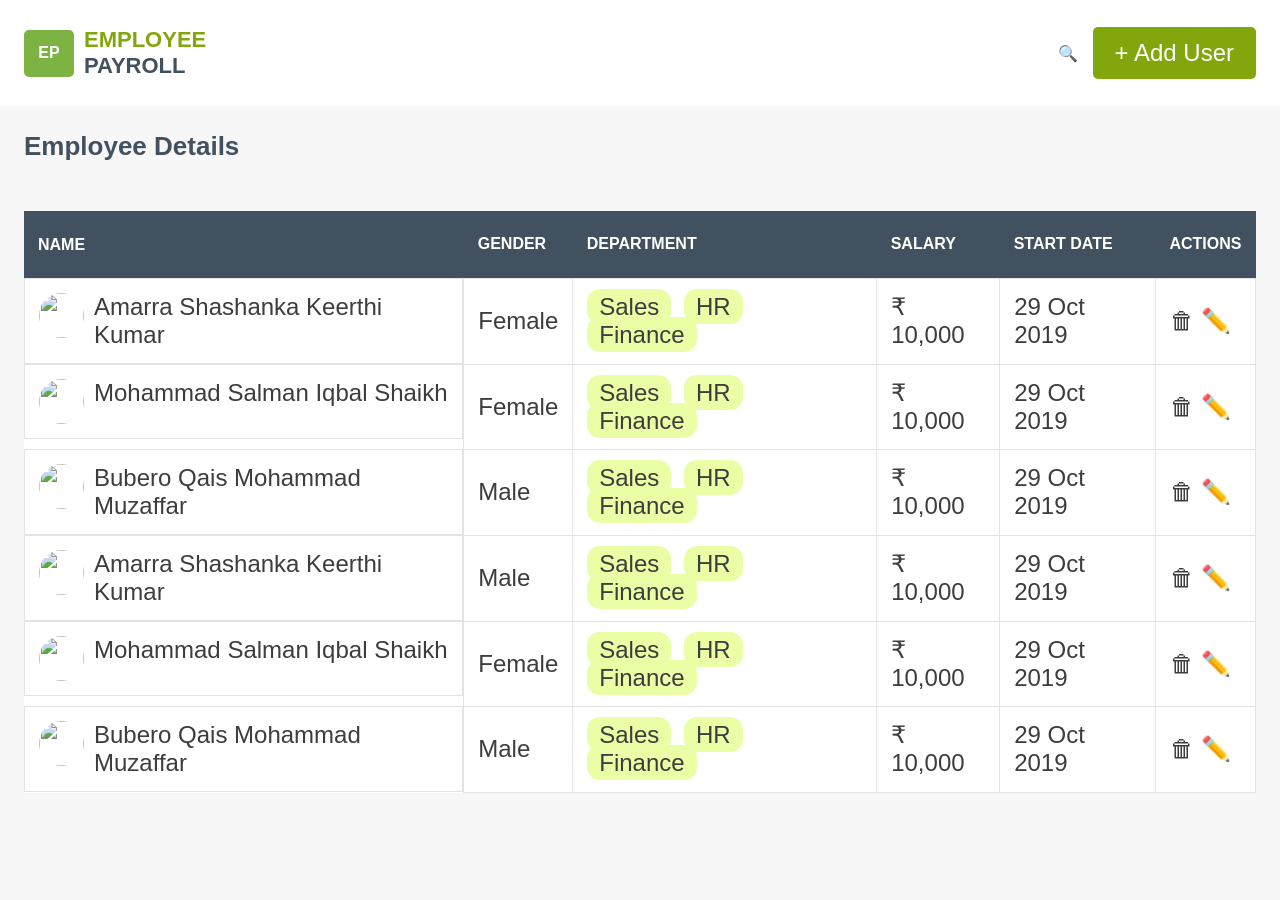
==== index.html @ 8c5e6e14 "Employee Payroll is being added" ====
<!DOCTYPE html>
<html lang="en">

<head>
    <meta charset="UTF-8">
    <title>Employee Payroll</title>
    <link rel="stylesheet" href="style.css">
</head>

<body>

    <div class="container">

        <!-- HEADER -->
        <div class="header">
            <div class="logo">
                <div class="logo-box">EP</div>
                <div class="logo-text">
                    <span>EMPLOYEE</span>
                    <span style="color:#42515F">PAYROLL</span>
                </div>
            </div>

            <div class="header-actions">
                🔍
                <a href="add_user.html"><button class="add-btn">+ Add User</button></a>
            </div>
        </div>

        <h3 id="empd">Employee Details</h3>

        <!-- TABLE -->
        <div class="table-wrapper">
            <table>
                <thead>
                    <tr>
                        <th>NAME</th>
                        <th>GENDER</th>
                        <th>DEPARTMENT</th>
                        <th>SALARY</th>
                        <th>START DATE</th>
                        <th>ACTIONS</th>
                    </tr>
                </thead>

                <tbody>

                    <tr>
                        <td class="name">
                            <img src="https://randomuser.me/api/portraits/women/44.jpg"> Amarra Shashanka Keerthi Kumar
                        </td>
                        <td>Female</td>
                        <td>
                            <span class="badge">Sales</span>
                            <span class="badge">HR</span>
                            <span class="badge">Finance</span>
                        </td>
                        <td>₹ 10,000</td>
                        <td>29 Oct 2019</td>
                        <td>🗑 ✏️</td>
                    </tr>

                    <tr>
                        <td class="name">
                            <img src="https://randomuser.me/api/portraits/women/65.jpg"> Mohammad Salman Iqbal Shaikh
                        </td>
                        <td>Female</td>
                        <td>
                            <span class="badge">Sales</span>
                            <span class="badge">HR</span>
                            <span class="badge">Finance</span>
                        </td>
                        <td>₹ 10,000</td>
                        <td>29 Oct 2019</td>
                        <td>🗑 ✏️</td>
                    </tr>

                    <tr>
                        <td class="name">
                            <img src="https://randomuser.me/api/portraits/men/32.jpg"> Bubero Qais Mohammad Muzaffar
                        </td>
                        <td>Male</td>
                        <td>
                            <span class="badge">Sales</span>
                            <span class="badge">HR</span>
                            <span class="badge">Finance</span>
                        </td>
                        <td>₹ 10,000</td>
                        <td>29 Oct 2019</td>
                        <td>🗑 ✏️</td>
                    </tr>

                    <tr>
                        <td class="name">
                            <img src="https://randomuser.me/api/portraits/men/45.jpg"> Amarra Shashanka Keerthi Kumar
                        </td>
                        <td>Male</td>
                        <td>
                            <span class="badge">Sales</span>
                            <span class="badge">HR</span>
                            <span class="badge">Finance</span>
                        </td>
                        <td>₹ 10,000</td>
                        <td>29 Oct 2019</td>
                        <td>🗑 ✏️</td>
                    </tr>

                    <tr>
                        <td class="name">
                            <img src="https://randomuser.me/api/portraits/women/12.jpg"> Mohammad Salman Iqbal Shaikh
                        </td>
                        <td>Female</td>
                        <td>
                            <span class="badge">Sales</span>
                            <span class="badge">HR</span>
                            <span class="badge">Finance</span>
                        </td>
                        <td>₹ 10,000</td>
                        <td>29 Oct 2019</td>
                        <td>🗑 ✏️</td>
                    </tr>

                    <tr>
                        <td class="name">
                            <img src="https://randomuser.me/api/portraits/men/71.jpg"> Bubero Qais Mohammad Muzaffar
                        </td>
                        <td>Male</td>
                        <td>
                            <span class="badge">Sales</span>
                            <span class="badge">HR</span>
                            <span class="badge">Finance</span>
                        </td>
                        <td>₹ 10,000</td>
                        <td>29 Oct 2019</td>
                        <td>🗑 ✏️</td>
                    </tr>

                </tbody>
            </table>
        </div>
    </div>

</body>

</html>
---- style.css ----
/* ================= GLOBAL ================= */
        
        * {
            box-sizing: border-box;
        }
        
        body {
            margin: 0;
            background: #F7F7F7;
            font-family: Arial, sans-serif;
        }
        /* ================= HEADER ================= */
        
        .header {
            background-color: #FFFFFF;
            height: 106px;
            padding: 16px 24px;
            display: flex;
            justify-content: space-between;
            align-items: center;
        }
        
        .logo {
            display: flex;
            align-items: center;
            gap: 10px;
        }
        
        .logo-box {
            width: 50px;
            height: 47px;
            background: #7CB342;
            color: white;
            font-weight: bold;
            border-radius: 5px;
            display: flex;
            align-items: center;
            justify-content: center;
        }
        
        .logo-text span {
            display: block;
            font-size: 22px;
            font-weight: bold;
            color: #82A70C;
        }
        /* ================= HEADER ACTIONS ================= */
        
        .header-actions {
            display: flex;
            align-items: center;
            gap: 15px;
        }
        
        .add-btn {
            background: #82A70C;
            color: #FFFFFF;
            border: none;
            padding: 12px 22px;
            border-radius: 5px;
            font-size: x-large;
            cursor: pointer;
            transition: all 1s ease;
        }
        
        .add-btn:hover {
            transform: scale(1.1);
            box-shadow: 0 10px 25px rgba(0, 0, 0, 0.3);
        }
        /* ================= TITLE ================= */
        
        #empd {
            margin: 25px 24px;
            font-size: 26px;
            font-weight: bold;
            color: #42515F;
        }
        /* ================= TABLE ================= */
        
        .table-wrapper {
            display: flex;
            justify-content: center;
            align-items: center;
            padding: 24px 24px 24px;
            overflow-x: auto;
        }
        
        table {
            width: 100%;
            min-width: 950px;
            border-collapse: collapse;
            background: white;
        }
        
        thead {
            background: #42515F;
            border-radius: 3px 3px 0px 0px;
            height: 67px;
        }
        
        th {
            padding: 14px;
            text-align: left;
            color: white;
            font-size: 16px;
            text-transform: uppercase;
        }
        
        td {
            padding: 14px;
            border: 1px solid #E3E3E3;
            font-size: x-large;
            color: #3D3D3D;
        }
        /* NAME COLUMN */
        
        .name {
            font-size: x-large;
            display: flex;
            gap: 10px;
        }
        
        .name img {
            width: 45px;
            height: 45px;
            border-radius: 50%;
        }
        /* BADGES */
        
        .badge {
            font-size: x-large;
            background: #E9FEA5;
            border-radius: 13px;
            padding: 4px 12px;
            margin-right: 6px;
        }
        /* ================= FORM PAGE ================= */
        /* BIG FORM CONTAINER */
        
        .form-container {
            width: 90%;
            max-width: 1300px;
            min-height: 650px;
            margin: 40px auto;
            background: #FFFFFF;
            padding: 50px 80px;
            border-radius: 10px;
            box-shadow: 0 0 20px rgba(0, 0, 0, 0.15);
            display: flex;
            flex-direction: column;
            justify-content: center;
        }
        /* FORM TITLE */
        
        .form-title {
            text-align: center;
            font-size: 26px;
            color: #42515F;
            margin-bottom: 35px;
        }
        /* FORM ROW */
        
        .employee-form .form-row {
            display: flex;
            align-items: center;
            margin-bottom: 25px;
        }
        /* LABEL */
        
        .employee-form label {
            width: 180px;
            font-weight: bold;
            color: #42515F;
        }
        /* INPUTS */
        
        .employee-form input,
        .employee-form select,
        .employee-form textarea {
            flex: 1;
            padding: 14px;
            font-size: 17px;
            border: 1px solid #ccc;
            border-radius: 5px;
        }
        /* INLINE ITEMS */
        
        .inline {
            display: flex;
            gap: 18px;
            flex-wrap: wrap;
        }
        /* PROFILE IMAGES */
        
        .profile-images {
            display: flex;
            gap: 20px;
            align-items: center;
        }
        
        .profile-images img {
            width: 45px;
            height: 45px;
            border-radius: 50%;
        }
        /* ================= FORM BUTTONS ================= */
        
        .form-actions {
            display: flex;
            justify-content: space-between;
            margin-top: 35px;
        }
        
        .btn {
            padding: 12px 30px;
            font-size: 16px;
            border-radius: 5px;
            border: none;
            cursor: pointer;
            text-decoration: none;
        }
        
        .green {
            background: #82A70C;
            color: white;
        }
        
        .gray {
            background: #E0E0E0;
            color: #42515F;
        }
        /* ================= RESPONSIVE ================= */
        
        @media (max-width: 1024px) {
            .form-container {
                padding: 40px 50px;
            }
            #empd {
                font-size: 24px;
            }
        }
        
        @media (max-width: 768px) {
            .header {
                flex-direction: column;
                align-items: flex-start;
                gap: 15px;
            }
            .header-actions {
                width: 100%;
                justify-content: space-between;
            }
            .add-btn {
                width: 100%;
                text-align: center;
            }
            .form-container {
                width: 95%;
                padding: 30px 20px;
                min-height: auto;
            }
            .employee-form .form-row {
                flex-direction: column;
                align-items: flex-start;
            }
            .employee-form label {
                width: 100%;
                margin-bottom: 6px;
            }
            table {
                min-width: 800px;
            }
        }
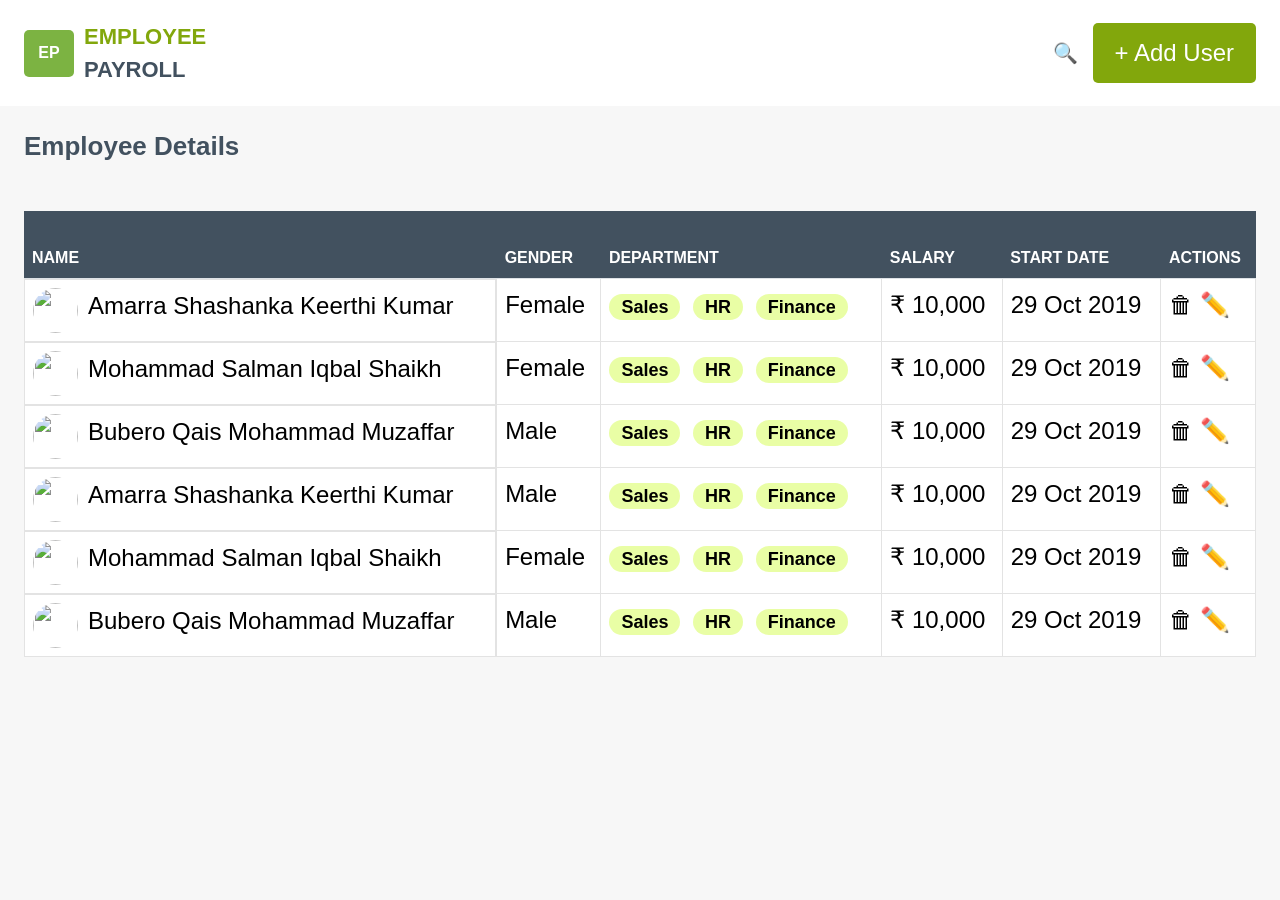
==== commit f9e7d9f4: "Readme updated again" ====
--- a/index.html
+++ b/index.html
@@ -4,15 +4,21 @@
 <head>
     <meta charset="UTF-8">
     <title>Employee Payroll</title>
+
+    <!-- BOOTSTRAP CSS (SAFE) -->
+    <link href="https://cdn.jsdelivr.net/npm/bootstrap@5.3.3/dist/css/bootstrap.min.css" rel="stylesheet">
+
+    <!-- YOUR CSS -->
     <link rel="stylesheet" href="style.css">
 </head>
 
 <body>
 
-    <div class="container">
+    <div class="container-fluid p-0">
 
         <!-- HEADER -->
         <div class="header">
+
             <div class="logo">
                 <div class="logo-box">EP</div>
                 <div class="logo-text">
@@ -22,16 +28,19 @@
             </div>
 
             <div class="header-actions">
-                🔍
-                <a href="add_user.html"><button class="add-btn">+ Add User</button></a>
+                <span class="fs-5">🔍</span>
+                <a href="add_user.html">
+                    <button class="add-btn">+ Add User</button>
+                </a>
             </div>
+
         </div>
 
         <h3 id="empd">Employee Details</h3>
 
         <!-- TABLE -->
-        <div class="table-wrapper">
-            <table>
+        <div class="table-wrapper table-responsive">
+            <table class="table mb-0">
                 <thead>
                     <tr>
                         <th>NAME</th>
@@ -138,8 +147,11 @@
                 </tbody>
             </table>
         </div>
+
     </div>
 
+    <!-- BOOTSTRAP JS -->
+    <script src="https://cdn.jsdelivr.net/npm/bootstrap@5.3.3/dist/js/bootstrap.bundle.min.js"></script>
 </body>
 
 </html>
--- a/style.css
+++ b/style.css
@@ -128,7 +128,7 @@
         /* BADGES */
         
         .badge {
-            font-size: x-large;
+            color: black;
             background: #E9FEA5;
             border-radius: 13px;
             padding: 4px 12px;
@@ -270,4 +270,12 @@
             table {
                 min-width: 800px;
             }
+        }
+        /* ===== FORCE THEAD COLOR (BOOTSTRAP OVERRIDE FIX) ===== */
+        
+        table thead,
+        table thead tr,
+        table thead th {
+            background-color: #42515F !important;
+            color: #ffffff !important;
         }
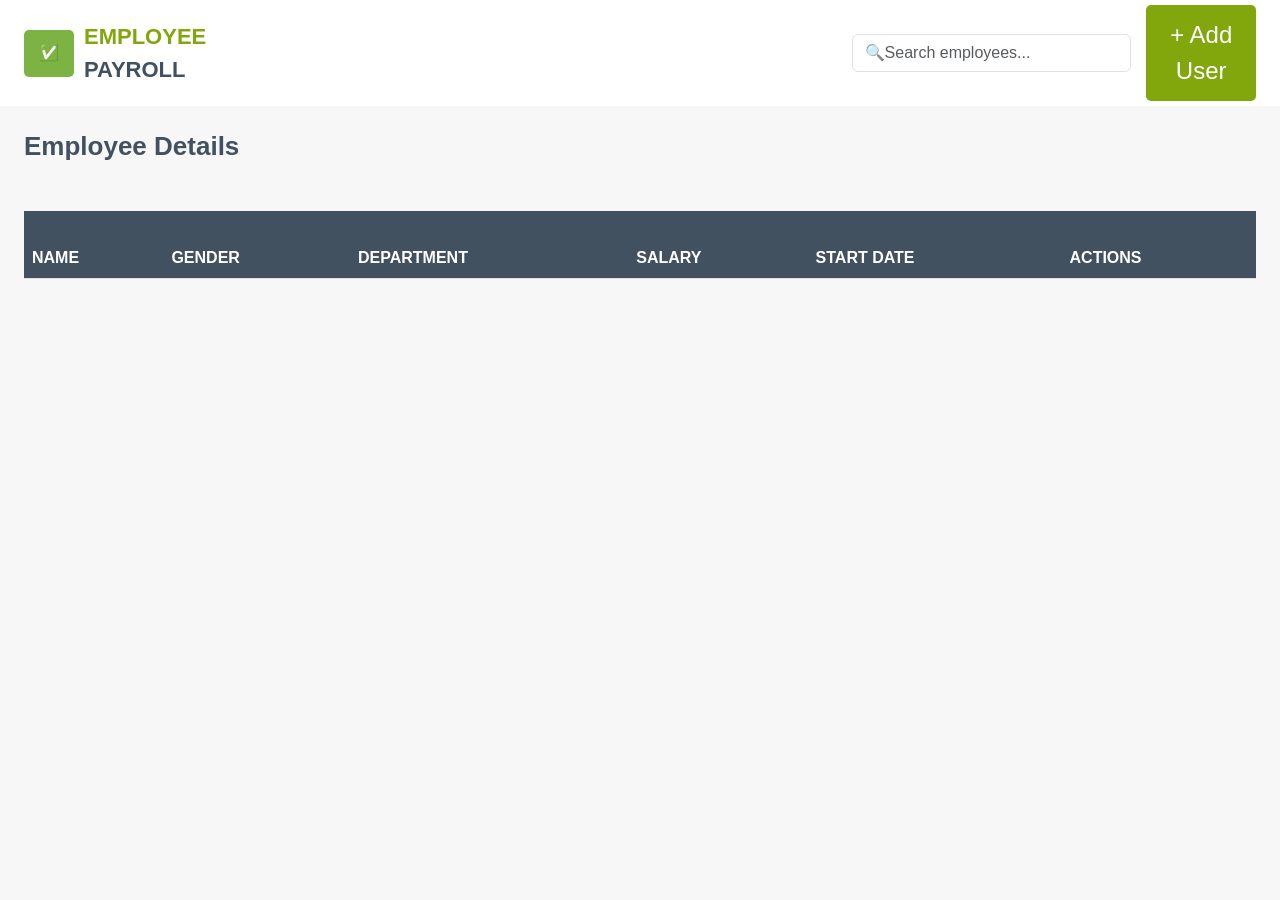
==== commit 07885eb2: "Add. Dom_Manipulation is being added and Jquery question is also being added" ====
--- a/index.html
+++ b/index.html
@@ -20,7 +20,7 @@
         <div class="header">
 
             <div class="logo">
-                <div class="logo-box">EP</div>
+                <div class="logo-box">✅</div>
                 <div class="logo-text">
                     <span>EMPLOYEE</span>
                     <span style="color:#42515F">PAYROLL</span>
@@ -28,7 +28,7 @@
             </div>
 
             <div class="header-actions">
-                <span class="fs-5">🔍</span>
+                <input type="text" class="form-control search-input" id="searchInput" placeholder="🔍Search employees...">
                 <a href="add_user.html">
                     <button class="add-btn">+ Add User</button>
                 </a>
@@ -40,7 +40,7 @@
 
         <!-- TABLE -->
         <div class="table-wrapper table-responsive">
-            <table class="table mb-0">
+            <table class=" table mb-0">
                 <thead>
                     <tr>
                         <th>NAME</th>
@@ -52,7 +52,7 @@
                     </tr>
                 </thead>
 
-                <tbody>
+                <tbody id="employeeTableBody">
 
                     <tr>
                         <td class="name">
@@ -69,80 +69,6 @@
                         <td>🗑 ✏️</td>
                     </tr>
 
-                    <tr>
-                        <td class="name">
-                            <img src="https://randomuser.me/api/portraits/women/65.jpg"> Mohammad Salman Iqbal Shaikh
-                        </td>
-                        <td>Female</td>
-                        <td>
-                            <span class="badge">Sales</span>
-                            <span class="badge">HR</span>
-                            <span class="badge">Finance</span>
-                        </td>
-                        <td>₹ 10,000</td>
-                        <td>29 Oct 2019</td>
-                        <td>🗑 ✏️</td>
-                    </tr>
-
-                    <tr>
-                        <td class="name">
-                            <img src="https://randomuser.me/api/portraits/men/32.jpg"> Bubero Qais Mohammad Muzaffar
-                        </td>
-                        <td>Male</td>
-                        <td>
-                            <span class="badge">Sales</span>
-                            <span class="badge">HR</span>
-                            <span class="badge">Finance</span>
-                        </td>
-                        <td>₹ 10,000</td>
-                        <td>29 Oct 2019</td>
-                        <td>🗑 ✏️</td>
-                    </tr>
-
-                    <tr>
-                        <td class="name">
-                            <img src="https://randomuser.me/api/portraits/men/45.jpg"> Amarra Shashanka Keerthi Kumar
-                        </td>
-                        <td>Male</td>
-                        <td>
-                            <span class="badge">Sales</span>
-                            <span class="badge">HR</span>
-                            <span class="badge">Finance</span>
-                        </td>
-                        <td>₹ 10,000</td>
-                        <td>29 Oct 2019</td>
-                        <td>🗑 ✏️</td>
-                    </tr>
-
-                    <tr>
-                        <td class="name">
-                            <img src="https://randomuser.me/api/portraits/women/12.jpg"> Mohammad Salman Iqbal Shaikh
-                        </td>
-                        <td>Female</td>
-                        <td>
-                            <span class="badge">Sales</span>
-                            <span class="badge">HR</span>
-                            <span class="badge">Finance</span>
-                        </td>
-                        <td>₹ 10,000</td>
-                        <td>29 Oct 2019</td>
-                        <td>🗑 ✏️</td>
-                    </tr>
-
-                    <tr>
-                        <td class="name">
-                            <img src="https://randomuser.me/api/portraits/men/71.jpg"> Bubero Qais Mohammad Muzaffar
-                        </td>
-                        <td>Male</td>
-                        <td>
-                            <span class="badge">Sales</span>
-                            <span class="badge">HR</span>
-                            <span class="badge">Finance</span>
-                        </td>
-                        <td>₹ 10,000</td>
-                        <td>29 Oct 2019</td>
-                        <td>🗑 ✏️</td>
-                    </tr>
 
                 </tbody>
             </table>
@@ -152,6 +78,9 @@
 
     <!-- BOOTSTRAP JS -->
     <script src="https://cdn.jsdelivr.net/npm/bootstrap@5.3.3/dist/js/bootstrap.bundle.min.js"></script>
+    <script src="https://code.jquery.com/jquery-3.7.1.min.js"></script>
+    <script src="script.js"></script>
+
 </body>
 
 </html>
--- a/style.css
+++ b/style.css
@@ -138,7 +138,7 @@
         /* BIG FORM CONTAINER */
         
         .form-container {
-            width: 90%;
+            font-size: x-large;
             max-width: 1300px;
             min-height: 650px;
             margin: 40px auto;
@@ -154,8 +154,8 @@
         
         .form-title {
             text-align: center;
-            font-size: 26px;
-            color: #42515F;
+            font-size: 56px;
+            font-weight: bolder;
             margin-bottom: 35px;
         }
         /* FORM ROW */
@@ -168,6 +168,7 @@
         /* LABEL */
         
         .employee-form label {
+            font-size: larger;
             width: 180px;
             font-weight: bold;
             color: #42515F;
@@ -177,7 +178,6 @@
         .employee-form input,
         .employee-form select,
         .employee-form textarea {
-            flex: 1;
             padding: 14px;
             font-size: 17px;
             border: 1px solid #ccc;
@@ -225,9 +225,22 @@
             color: white;
         }
         
+        .form-select {
+            border-radius: 5px;
+            width: 205px;
+        }
+        
         .gray {
             background: #E0E0E0;
             color: #42515F;
+        }
+        
+        .field {
+            color: red;
+            display: none;
+            margin-left: 180px;
+            margin-top: -20px;
+            margin-bottom: 10px;
         }
         /* ================= RESPONSIVE ================= */
         
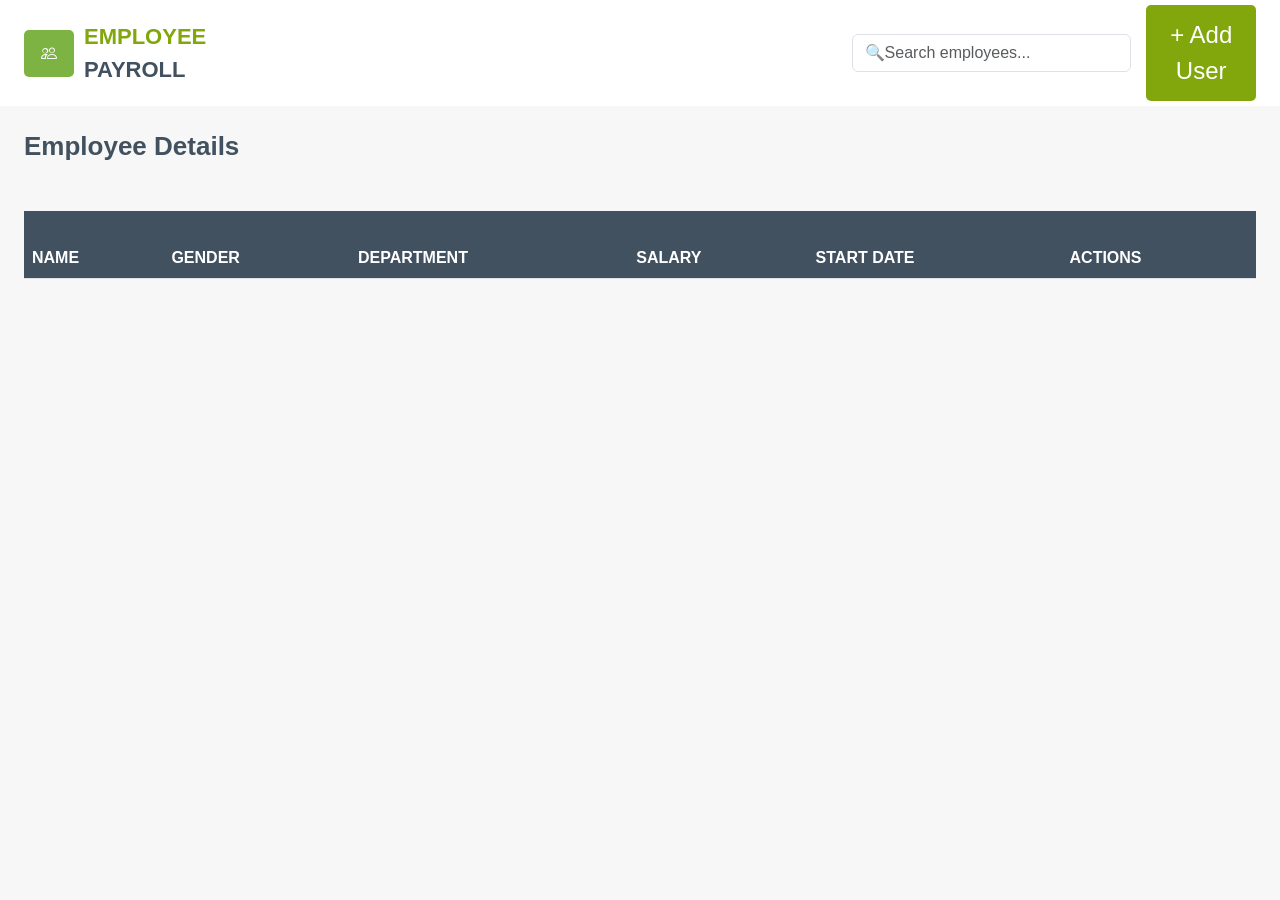
==== commit 9bb56203: "Some more updates" ====
--- a/index.html
+++ b/index.html
@@ -7,7 +7,7 @@
 
     <!-- BOOTSTRAP CSS (SAFE) -->
     <link href="https://cdn.jsdelivr.net/npm/bootstrap@5.3.3/dist/css/bootstrap.min.css" rel="stylesheet">
-
+    <link href="https://cdn.jsdelivr.net/npm/bootstrap-icons@1.11.1/font/bootstrap-icons.css" rel="stylesheet" />
     <!-- YOUR CSS -->
     <link rel="stylesheet" href="style.css">
 </head>
@@ -20,7 +20,7 @@
         <div class="header">
 
             <div class="logo">
-                <div class="logo-box">✅</div>
+                <div class="logo-box bi bi-people"></div>
                 <div class="logo-text">
                     <span>EMPLOYEE</span>
                     <span style="color:#42515F">PAYROLL</span>
@@ -66,7 +66,7 @@
                         </td>
                         <td>₹ 10,000</td>
                         <td>29 Oct 2019</td>
-                        <td>🗑 ✏️</td>
+                        <td class="bi bi-trash">🗑 </td>
                     </tr>
 
 
